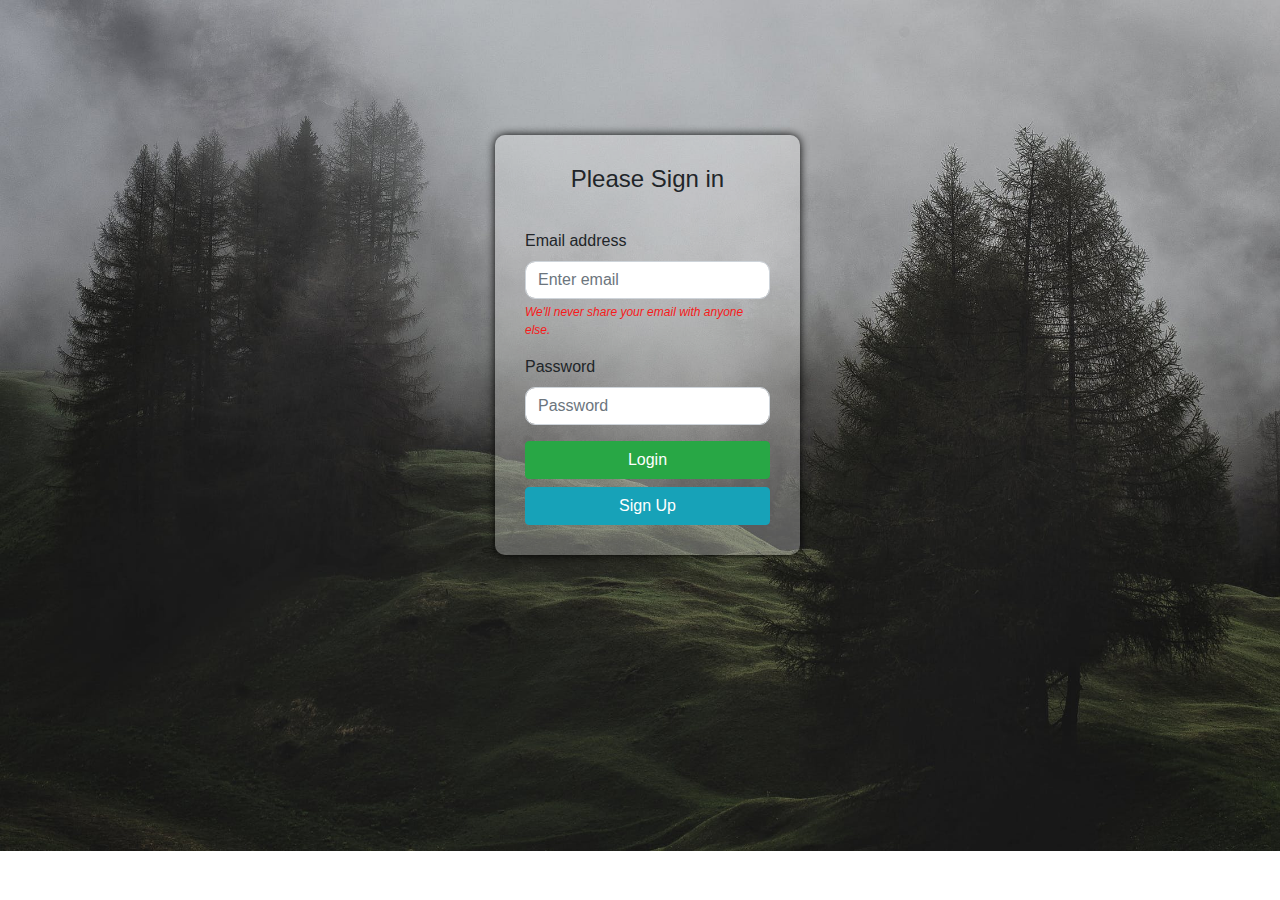
==== index.html @ 151ea3d7 "Add files via upload" ====
<html lang="en">

<head>
    <meta charset="UTF-8">
    <meta name="viewport" content="width=device-width, initial-scale=1, shrink-to-fit=no">
    <meta http-equiv="X-UA-Compatible" content="ie=edge">
    <title>Form Login</title>

    <!-- CSS HERE -->
    <link rel="stylesheet" href="css/bootstrap.min.css">
    <link rel="stylesheet" href="css/global.css">
</head>

<body>

    <section class="container-fluid bg">
        <section class="row justify-content-center">
            <section class="col-12 col-sm-6 col-md-3">
                <form class="form-container">
                    <div class="form-group">
                        <h4 class="textsignin">Please Sign in</h4>
                        <label for="exampleInputEmail1">Email address</label>
                        <input type="email" class="form-control" id="exampleInputEmail1" aria-describedby="emailHelp"
                            placeholder="Enter email">
                        <small id="emailHelp" class="form-text text-mute"> We'll never share your email with anyone
                            else.</small>
                    </div>
                    <div class="form-group">
                        <label for="exampleInputPassword1">Password</label>
                        <input type="password" class="form-control" id="exampleInputPassword1" placeholder="Password">
                    </div>
                    <button type="submit" class="btn btn-success btn-block">Login</button>
                    <button type="submit" class="btn btn-info btn-block">Sign Up</button>
                </form>
            </section>
        </section>
    </section>


    <!-- SCRIPT HERE-->
    <script src="js/bootstrap.bundle.js"></script>
    <script src="js/bootstrap.bundle.min.js"></script>
    <script src="js/bootstrap.min.js"></script>
</body>

</html>
---- css/global.css ----
/** Background container-fluid**/
.bg {
  background: url("../img/bg2.jpeg") no-repeat;
  width: 100%;
  height: 100vh;
  background-size: 100%;
}
/** Form Container **/
.form-container {
  position: absolute;
  top: 15vh;
  background: #ffffff46;
  padding: 30px;
  border-radius: 10px;
  box-shadow: 0px 0px 10px 0px #000;
}

/** Format Media **/
@media only screen and (max-width: 576px) {
  /** For Landscape phone 576px and Up**/
  .bg {
    background-size: 200%;
  }
}

/** Form Control Login **/
.form-control {
  border-radius: 10px;
}

/** Text-muted **/
.text-mute {
  color: #f71a1a;
  font-style: italic;
  font-size: 12px;
}

/** H4 Sign In **/
.textsignin {
  text-align: center;
  margin-bottom: 35px;
}
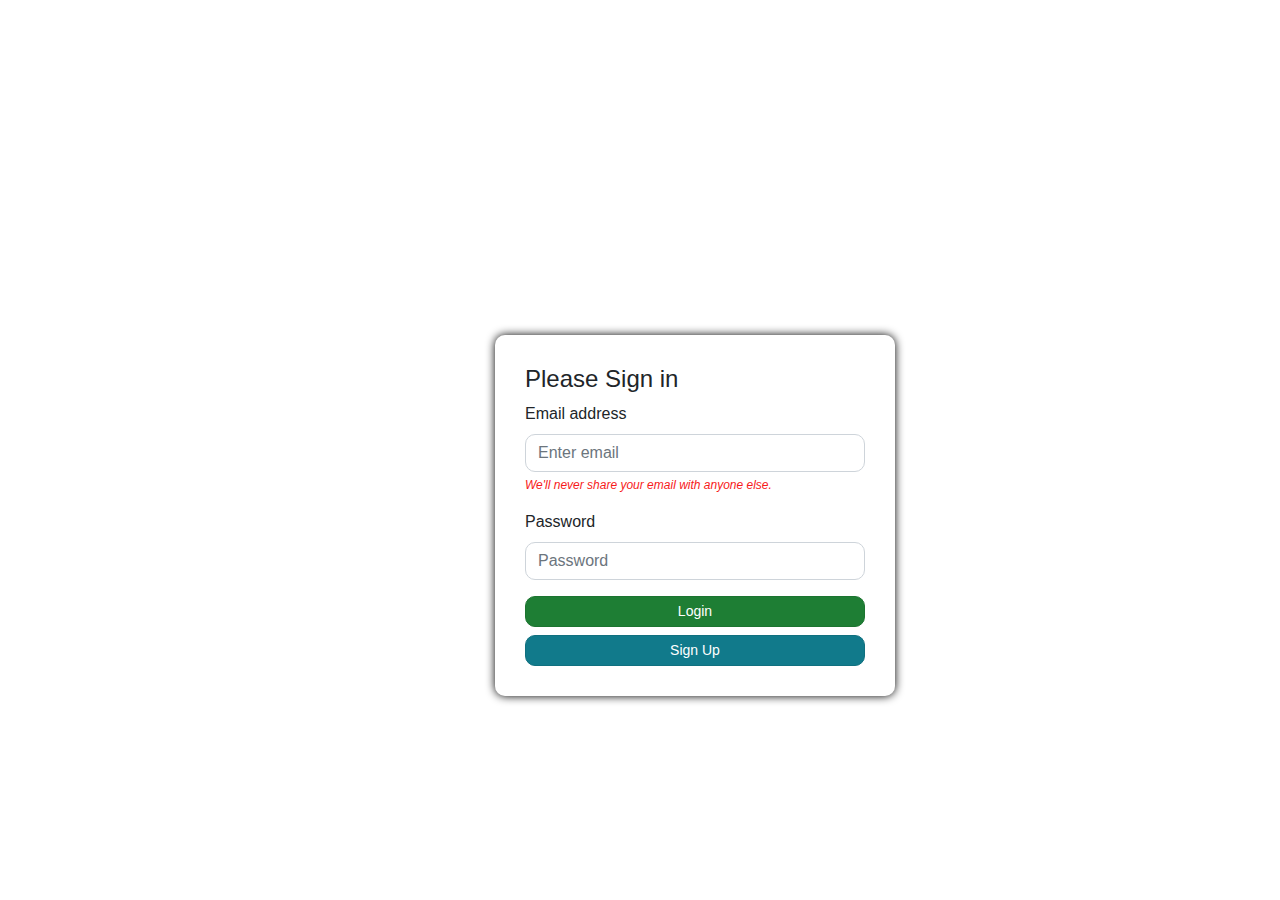
==== commit f444ee7f: "Update again" ====
--- a/index.html
+++ b/index.html
@@ -20,17 +20,18 @@
                     <div class="form-group">
                         <h4 class="textsignin">Please Sign in</h4>
                         <label for="exampleInputEmail1">Email address</label>
-                        <input type="email" class="form-control" id="exampleInputEmail1" aria-describedby="emailHelp"
-                            placeholder="Enter email">
+                        <input type="email" class="form-control" id="exampleInputEmail1" aria-describedby="emailHelp" placeholder="Enter email">
                         <small id="emailHelp" class="form-text text-mute"> We'll never share your email with anyone
                             else.</small>
                     </div>
+
                     <div class="form-group">
                         <label for="exampleInputPassword1">Password</label>
                         <input type="password" class="form-control" id="exampleInputPassword1" placeholder="Password">
                     </div>
-                    <button type="submit" class="btn btn-success btn-block">Login</button>
-                    <button type="submit" class="btn btn-info btn-block">Sign Up</button>
+
+                    <a type="submit" href="login-session.html" class="btn btn-success btn-sm active btn-block" role="button" aria-pressed="true">Login</a>
+                    <a type="submit" href="register.html" class="btn btn-info btn-sm active btn-block" role="button" aria-pressed="true">Sign Up</a>
                 </form>
             </section>
         </section>
--- a/css/global.css
+++ b/css/global.css
@@ -1,42 +1,66 @@
 /** Background container-fluid**/
+
 .bg {
-  background: url("../img/bg2.jpeg") no-repeat;
-  width: 100%;
-  height: 100vh;
-  background-size: 100%;
-}
-/** Form Container **/
-.form-container {
-  position: absolute;
-  top: 15vh;
-  background: #ffffff46;
-  padding: 30px;
-  border-radius: 10px;
-  box-shadow: 0px 0px 10px 0px #000;
+    background: url("../img/87897.jpg") no-repeat;
+    width: 100%;
+    height: 100vh;
+    background-size: 100%;
 }
 
-/** Format Media **/
-@media only screen and (max-width: 576px) {
-  /** For Landscape phone 576px and Up**/
-  .bg {
-    background-size: 200%;
-  }
+
+/** Form Container **/
+
+.form-container {
+    position: absolute;
+    top: 15vh;
+    background: #ffffff46;
+    padding: 30px;
+    width: 400px;
+    border-radius: 10px;
+    box-shadow: 0px 0px 10px 0px #000;
 }
 
-/** Form Control Login **/
-.form-control {
-  border-radius: 10px;
+
+/** Format Media **/
+
+@media only screen and (max-width: 576px) {
+    /** For Landscape phone 576px and Up**/
+    .bg {
+        background-size: 200%;
+    }
 }
 
-/** Text-muted **/
-.text-mute {
-  color: #f71a1a;
-  font-style: italic;
-  font-size: 12px;
+
+/** Form Control Login **/
+
+.form-control {
+    border-radius: 10px;
 }
 
-/** H4 Sign In **/
-.textsignin {
-  text-align: center;
-  margin-bottom: 35px;
+
+/** Text-muted **/
+
+.text-mute {
+    color: #f71a1a;
+    font-style: italic;
+    font-size: 12px;
 }
+
+
+/** Card **/
+
+.card-header {
+    text-align: center;
+}
+
+.card-title {
+    text-align: center;
+}
+
+.col-12 {
+    margin-top: 200px;
+}
+
+.btn {
+    border-radius: 10px;
+}